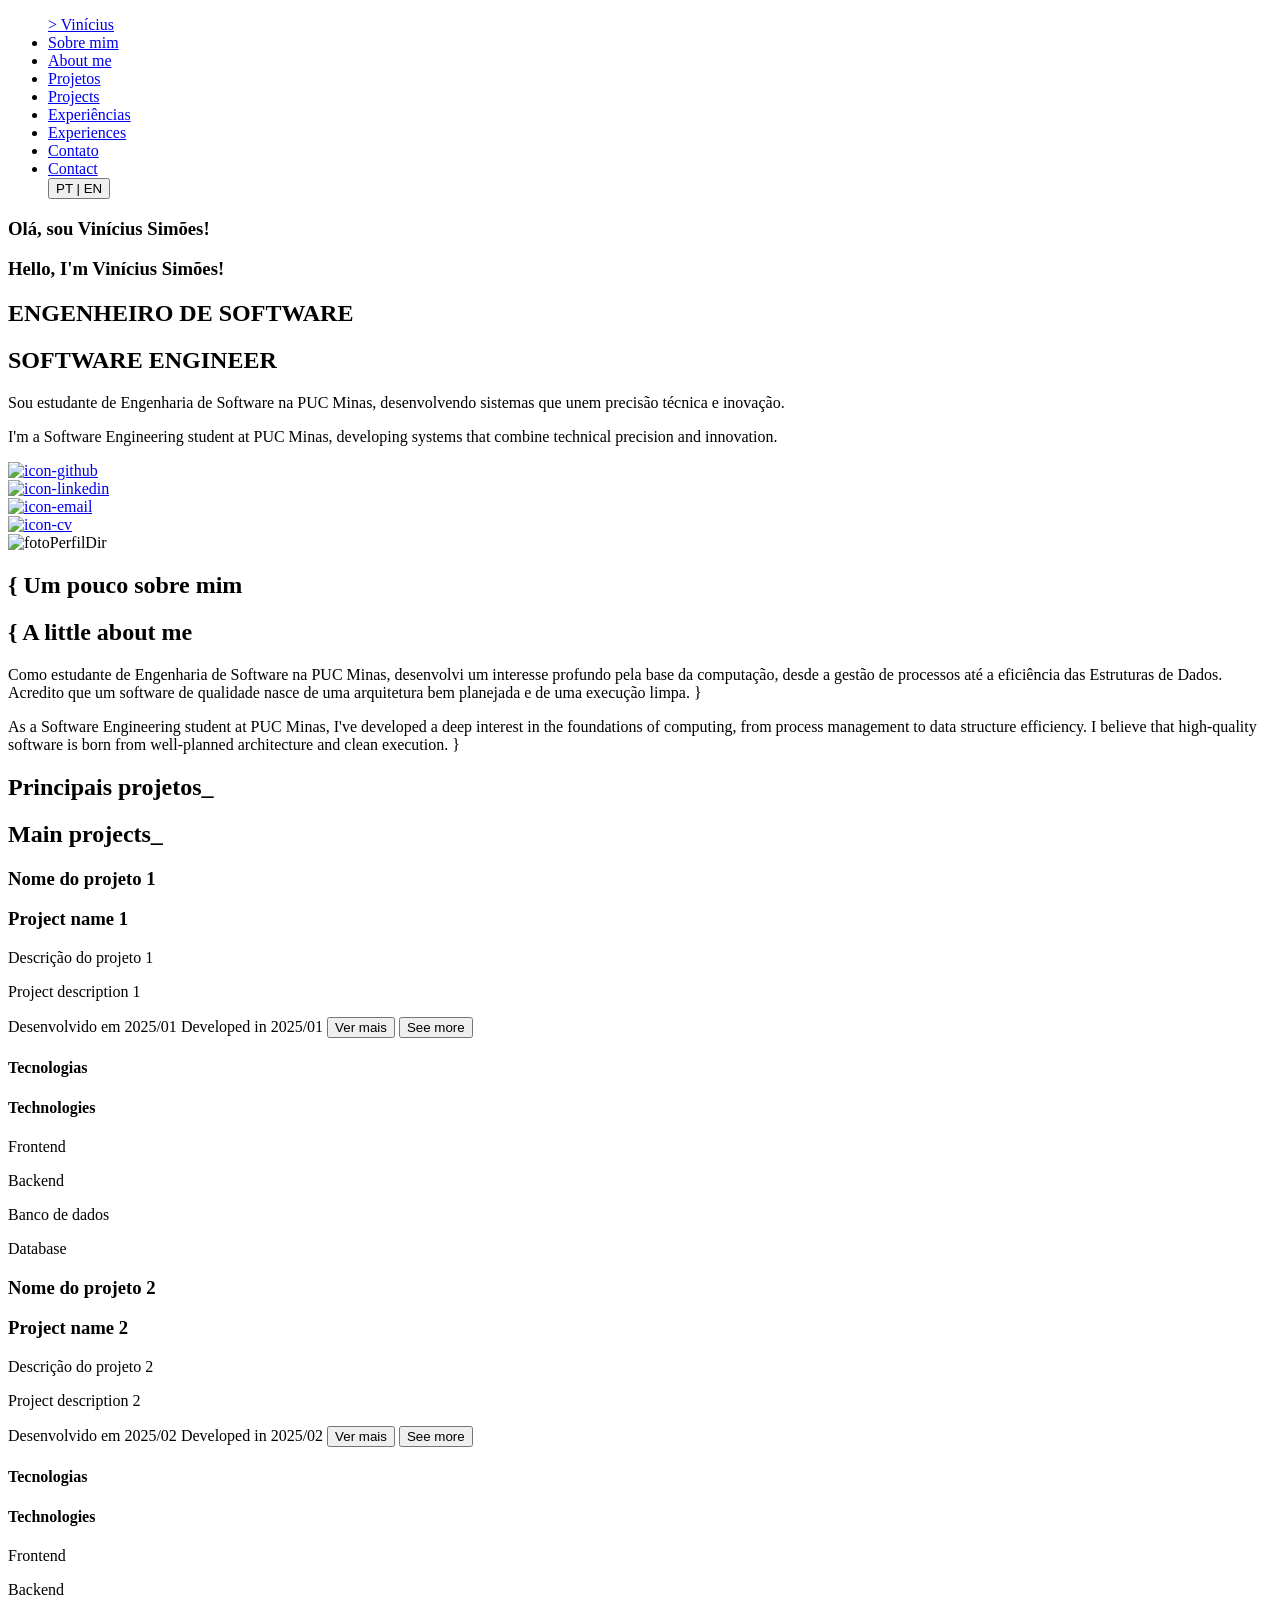
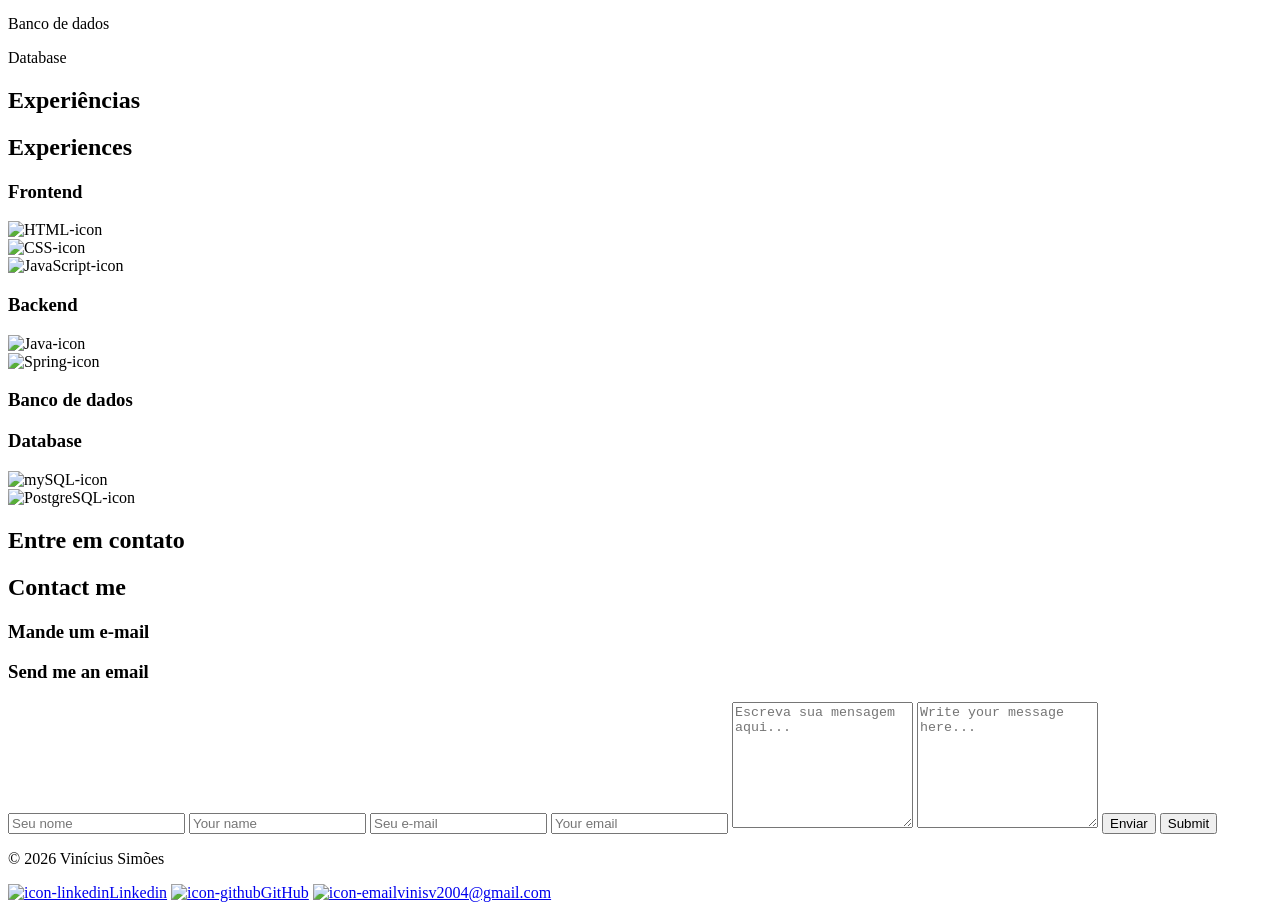
==== src/index.html @ 6b888ab2 "Rename index.html to src/index.html" ====
<!DOCTYPE html>
<html lang="pt-BR">

    <head>
        <meta charset="UTF-8">
        <meta name="viewport" content="width=device-width, initial-scale=1.0">
        <title> "Vinícus Simões | Portifólio" </title>
        <link rel="stylesheet" href="style.css">
    </head>

    <body>

        <!--  Navbar  -->
        <header>
            <nav>
                <div class="half-background"></div>
                <ul class="menu">
                    <a class="logo" href="#inicio"> > Vinícius </a>

                    <li><a href="#sobre" class="lang-br">Sobre mim</a></li>
                    <li><a href="#sobre" class="lang-eng">About me</a></li>
                    <li><a href="#projetos" class="lang-br">Projetos</a></li>
                    <li><a href="#projetos" class="lang-eng">Projects</a></li>
                    <li><a href="#experiencias" class="lang-br">Experiências</a></li>
                    <li><a href="#experiencias" class="lang-eng">Experiences</a></li>
                    <li><a href="#contato" class="lang-br">Contato</a></li>
                    <li><a href="#contato" class="lang-eng">Contact</a></li>

                    <button class="toggle-lang" onclick="toggleLang()"> PT | EN </button>
                </ul>
            </nav>
        </header>

        <main>
        
            <!-- Inicio -->
            <section id="inicio" class="hero container">

                <div class="hero-content">
                    <h3 class="lang-br">Olá, sou Vinícius Simões!</h3>
                    <h3 class="lang-eng">Hello, I'm Vinícius Simões!</h3>
                    <h1 class="lang-br">ENGENHEIRO DE SOFTWARE</h1>
                    <h1 class="lang-eng">SOFTWARE ENGINEER</h1>
                    <p class="lang-br">Sou estudante de Engenharia de Software na PUC Minas, desenvolvendo sistemas que unem precisão técnica e inovação.</p>
                    <p class="lang-eng">I'm a Software Engineering student at PUC Minas, developing systems that combine technical precision and innovation.</p>
                    <div class="social-icons">
                        <div class="box-icon"> <a href="https://github.com/ViniSimoesV"> <img src="assets/imgs/githubW.png" alt="icon-github">     </a> </div>
                        <div class="box-icon"> <a href="https://www.linkedin.com/feed/"> <img src="assets/imgs/linkedinW.png" alt="icon-linkedin"> </a> </div>
                        <div class="box-icon-email"> <a href="#contato">                       <img src="assets/imgs/emailW.png" alt="icon-email">       </a> </div>
                        <div class="box-icon"> <a href="assets/curriculo-2025-1.pdf" download="assets/curriculo-2025-1.pdf"> <img src="assets/imgs/cv-iconW.png" alt="icon-cv"> </a> </div>
                    </div>
                </div>

                <div class="hero-image">
                    <div class="fotoDirHero"> 
                        <img src="assets/imgs/fotoViniDir.png" alt="fotoPerfilDir">
                    </div>
                </div>

            </section>

            <!-- Sobre mim -->
            <section id="sobre" class="about container">
                <div class="about-card">
                    <h2 class="lang-br">{ Um pouco sobre mim </h2>
                    <h2 class="lang-eng">{ A little about me </h2>
                    <p class="lang-br">Como estudante de Engenharia de Software na PUC Minas, desenvolvi um interesse profundo pela base da computação, desde a gestão de processos até a eficiência das Estruturas de Dados. Acredito que um software de qualidade nasce de uma arquitetura bem planejada e de uma execução limpa. }</p>
                    <p class="lang-eng">As a Software Engineering student at PUC Minas, I've developed a deep interest in the foundations of computing, from process management to data structure efficiency. I believe that high-quality software is born from well-planned architecture and clean execution. }</p>
                </div>
            </section>

            <!-- Projetos -->
            <section id="projetos" class="projetos-container">
                <h2 class="lang-br">Principais projetos_</h2>
                <h2 class="lang-eng">Main projects_</h2>

                <!-- Projeto 1 -->
                <article class="projeto-card">
                    <div class="projeto-image"> </div>
                    <div class="projeto-info">
                        <h3 class="lang-br"> Nome do projeto 1 </h3>
                        <h3 class="lang-eng"> Project name 1 </h3>
                        <p class="lang-br"> Descrição do projeto 1</p>
                        <p class="lang-eng"> Project description 1</p>
                        <span class="lang-br">Desenvolvido em 2025/01</span>
                        <span class="lang-eng">Developed in 2025/01</span>
                        <button class="lang-br"> Ver mais </button>
                        <button class="lang-eng"> See more </button>
                    </div>
                    <div class="projeto-tags">
                        <h4 class="lang-br"> Tecnologias </h4>
                        <h4 class="lang-eng"> Technologies </h4>
                        <p> Frontend </p>
                        <div class="tec-icon"> 
                            <div class="mini-icon"></div> 
                            <div class="mini-icon"></div>
                        </div>
                        <p> Backend </p>
                        <div class="tec-icon"> 
                            <div class="mini-icon"></div> 
                            <div class="mini-icon"></div>
                        </div>
                        <p class="lang-br"> Banco de dados </p>
                        <p class="lang-eng"> Database </p>
                        <div class="tec-icon"> 
                            <div class="mini-icon"></div>
                        </div>
                    </div>
                </article>

                <!-- Projeto 2 -->
                <article class="projeto-card">
                    <div class="projeto-image"> </div>
                    <div class="projeto-info">
                        <h3 class="lang-br"> Nome do projeto 2 </h3>
                        <h3 class="lang-eng"> Project name 2 </h3>
                        <p class="lang-br"> Descrição do projeto 2</p>
                        <p class="lang-eng"> Project description 2</p>
                        <span class="lang-br">Desenvolvido em 2025/02</span>
                        <span class="lang-eng">Developed in 2025/02</span>
                        <button class="lang-br"> Ver mais </button>
                        <button class="lang-eng"> See more </button>
                    </div>
                    <div class="projeto-tags">
                        <h4 class="lang-br"> Tecnologias </h4>
                        <h4 class="lang-eng"> Technologies </h4>
                        <p> Frontend </p>
                        <div class="tec-icon"> 
                            <div class="mini-icon"></div> 
                            <div class="mini-icon"></div>
                        </div>
                        <p> Backend </p>
                        <div class="tec-icon"> 
                            <div class="mini-icon"></div> 
                            <div class="mini-icon"></div>
                        </div>
                        <p class="lang-br"> Banco de dados </p>
                        <p class="lang-eng"> Database </p>
                        <div class="tec-icon"> 
                            <div class="mini-icon"></div>
                        </div>
                    </div>
                </article>
            </section>

            <!-- Experiências -->
            <section id="experiencias" class="experiencias-container">
                <h2 class="lang-br">Experiências</h2>
                <h2 class="lang-eng">Experiences</h2>
                <div class="experiencia-grid">

                    <!-- Experiência 1 -->
                    <div class="experiencia-categoria">
                        <h3> Frontend </h3>
                        <div class="tec-list">
                            <div class="tec-item"><img src="assets/imgs/html-icon.svg" alt="HTML-icon"> </div>
                            <div class="tec-item"><img src="assets/imgs/css-icon.svg" alt="CSS-icon"> </div>
                            <div class="tec-item"><img src="assets/imgs/js-icon.webp" alt="JavaScript-icon"> </div>
                        </div>
                    </div>

                    <!-- Experiência 2 -->
                    <div class="experiencia-categoria">
                        <h3> Backend </h3>
                        <div class="tec-list">
                            <div class="tec-item"> <img src="assets/imgs/java-icon.svg" alt="Java-icon"></div>
                            <div class="tec-item" id="spring"> <img src="assets/imgs/spring-icon.avif" alt="Spring-icon"></div>
                        </div>
                    </div>

                    <!-- Experiência 3 -->
                     <div class="experiencia-categoria">
                        <h3 class="lang-br"> Banco de dados </h3>
                        <h3 class="lang-eng"> Database </h3>
                        <div class="tec-list">
                            <div class="tec-item"> <img src="assets/imgs/mySQL-icon.webp" alt="mySQL-icon"></div>
                            <div class="tec-item"> <img src="assets/imgs/postgresql-icon.png" alt="PostgreSQL-icon"></div>
                        </div>
                    </div>
                </div>
            </section>

            <!-- Contato-->
            <section id="contato" class="contact container">
                <h2 class="lang-br">Entre em contato</h2>
                <h2 class="lang-eng">Contact me</h2>

                <form class="email-form" action="https://formsubmit.co/vinisv2004@gmail.com" method="POST">
                    <h3 class="lang-br">Mande um e-mail</h3>
                    <h3 class="lang-eng">Send me an email</h3>

                    <input type="text" name="name" placeholder="Seu nome" class="lang-br" required>
                    <input type="text" name="name" placeholder="Your name" class="lang-eng" required>
                    <input type="email" name="email" placeholder="Seu e-mail" class="lang-br" required>
                    <input type="email" name="email" placeholder="Your email" class="lang-eng" required>
                    <textarea placeholder="Escreva sua mensagem aqui..." class="lang-br" rows="8" required></textarea>
                    <textarea placeholder="Write your message here..." class="lang-eng" rows="8" required></textarea>

                    <button type="submit" class="lang-br">Enviar</button>
                    <button type="submit" class="lang-eng">Submit</button>
                </form>
            </section>
        </main>

        <!-- Rodapé -->
        <footer>
        <div class="container footer-content">
            <p>© 2026 Vinícius Simões</p>
            <div class="footer-links">
                <span> <a href="https://www.linkedin.com/feed/"> <img src="assets/imgs/linkedin.png" alt="icon-linkedin">Linkedin</a></span> 
                <span><a href="https://github.com/ViniSimoesV"> <img src="assets/imgs/github.png" alt="icon-github">GitHub</a></span> 
                <span> <a href="mailto:vinisv2004@gmail.com"> <img src="assets/imgs/email.svg" alt="icon-email">vinisv2004@gmail.com</a></span>
            </div>
        </div>
    </footer>
        
    </body>

    <!-- Script -->
    <script src="script.js"></script>

</html>
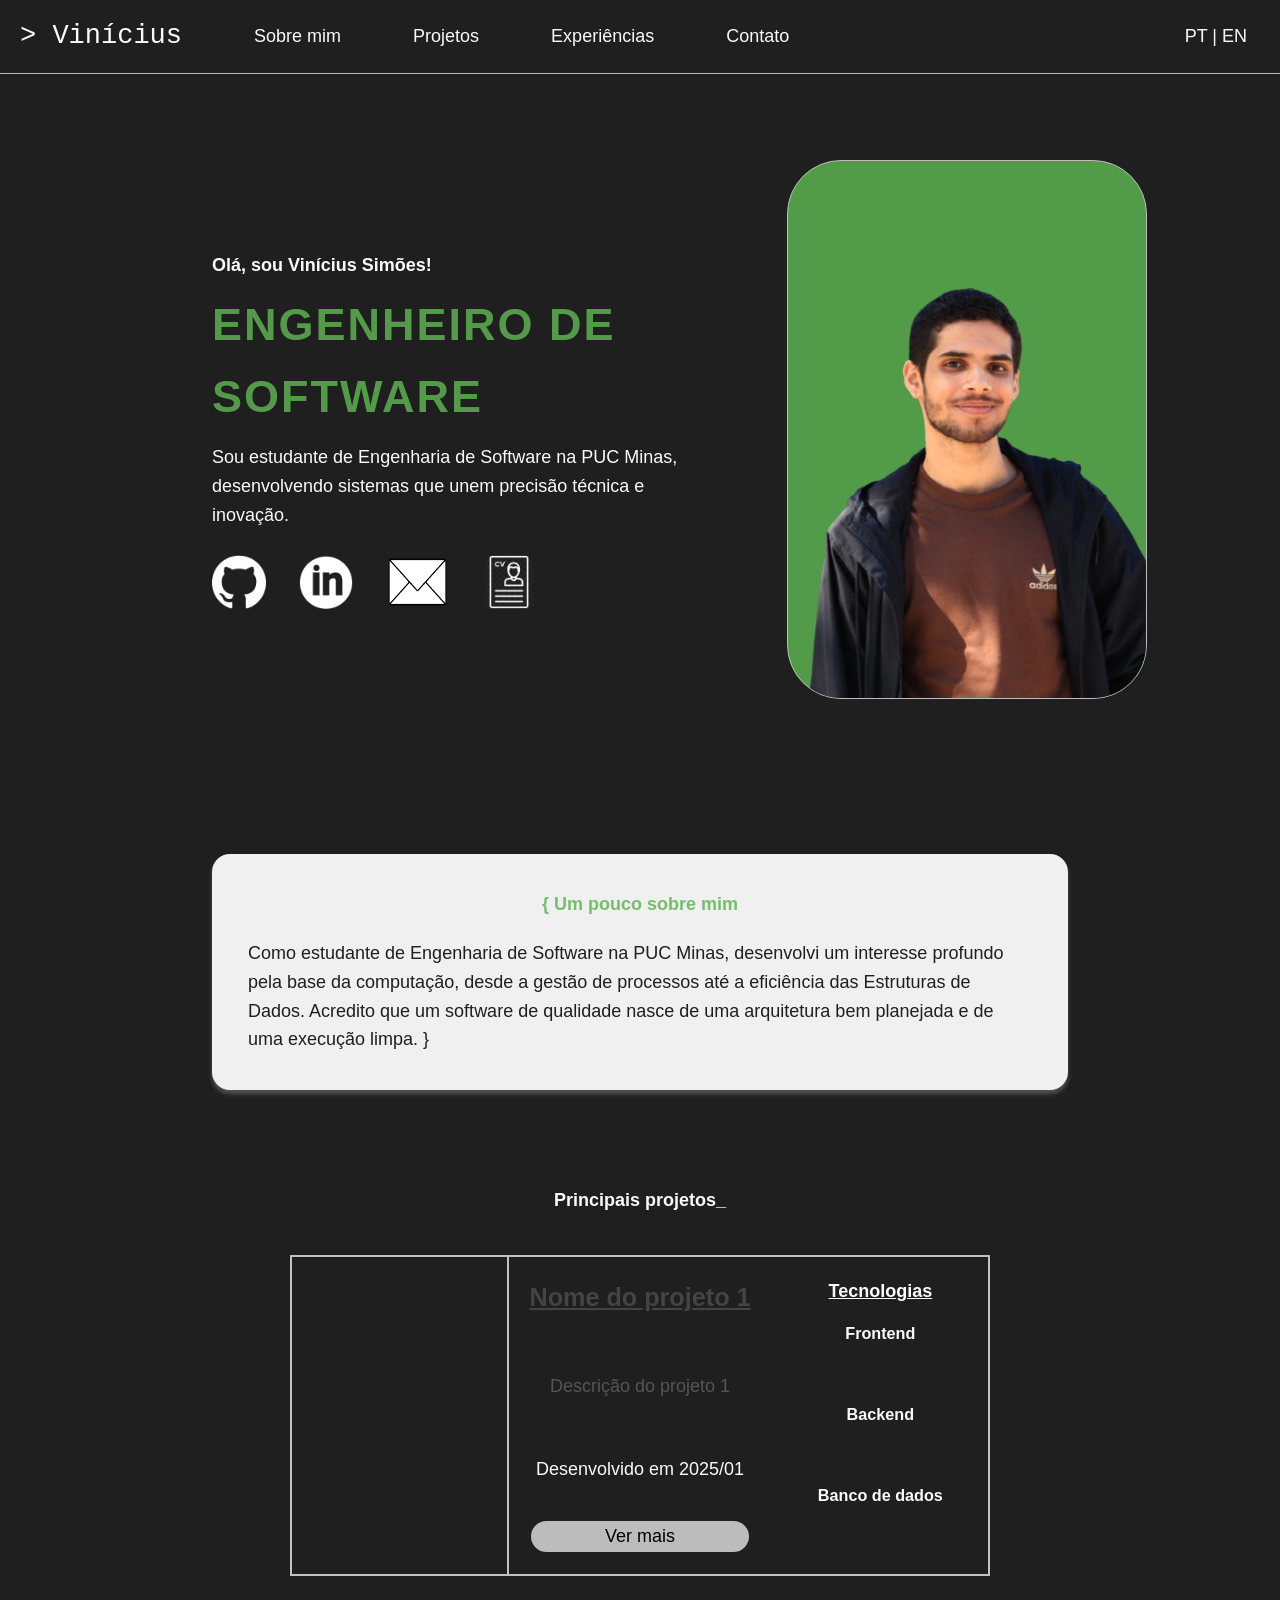
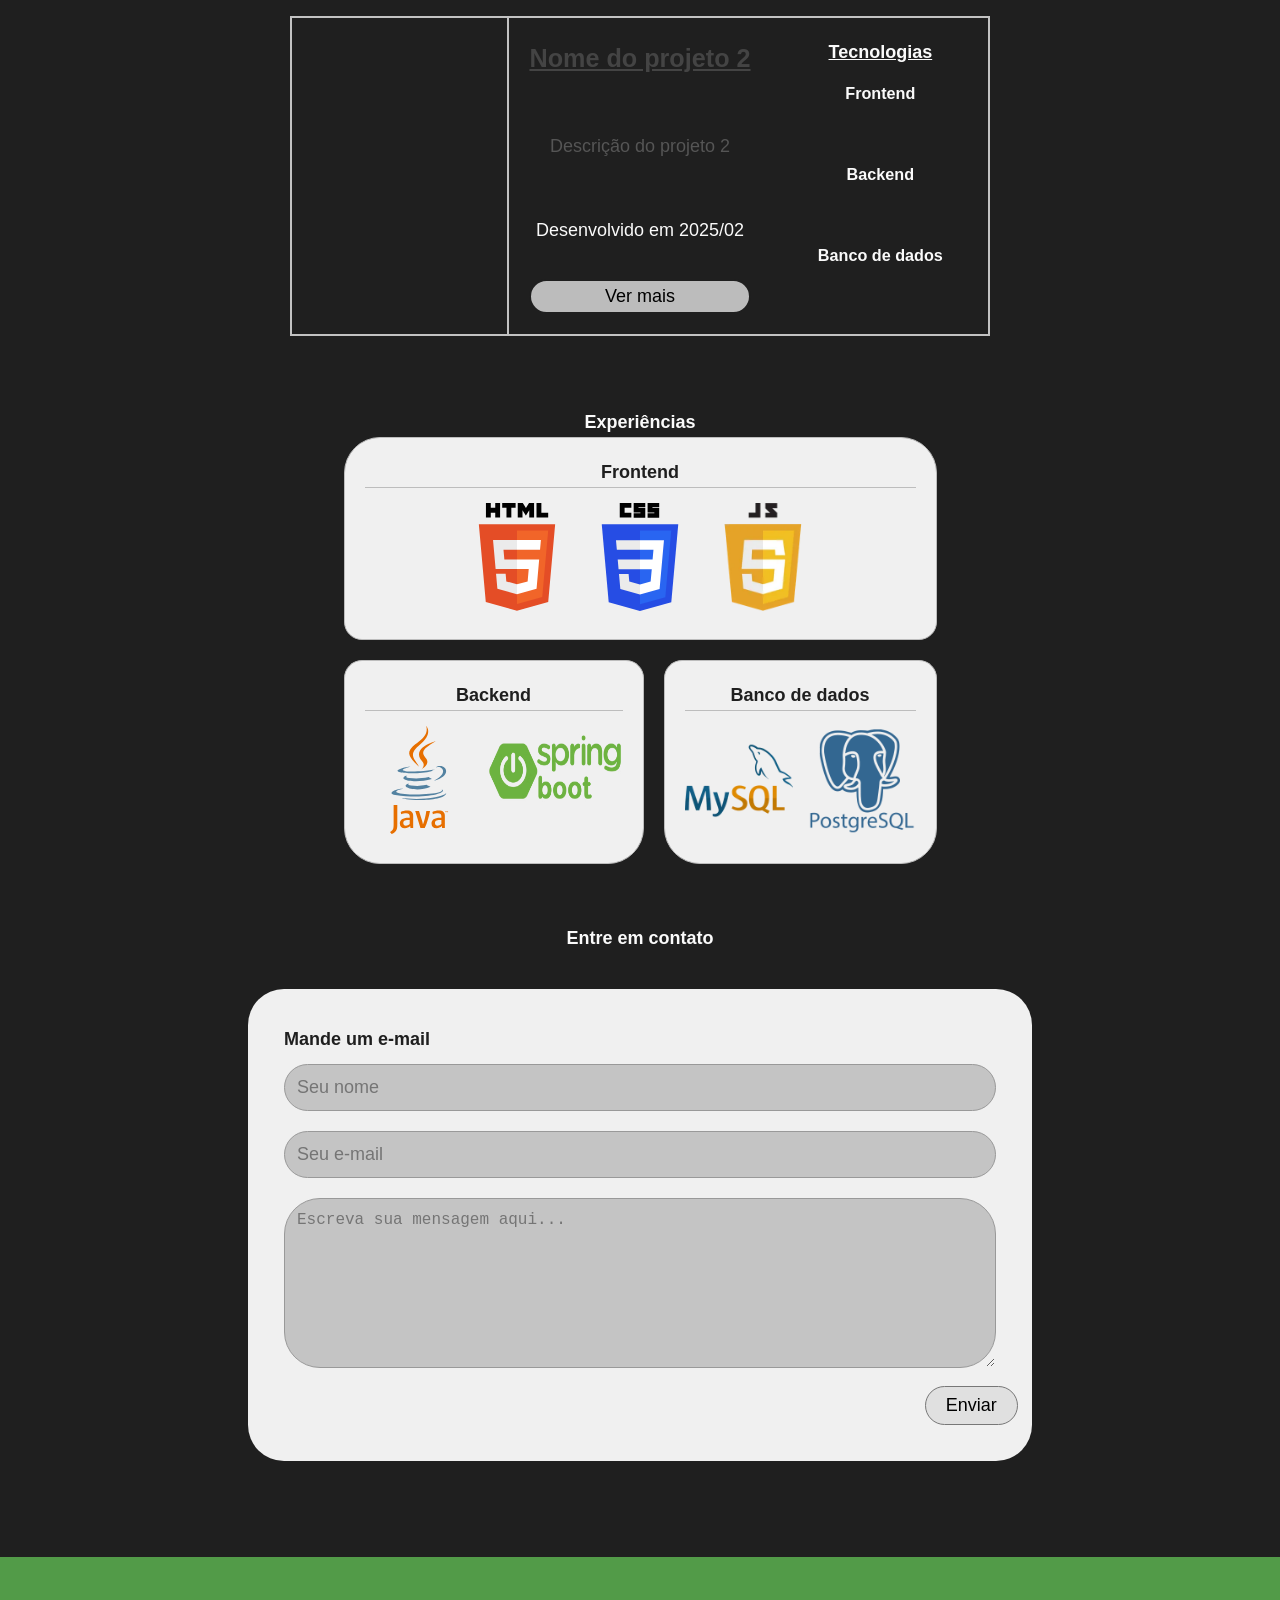
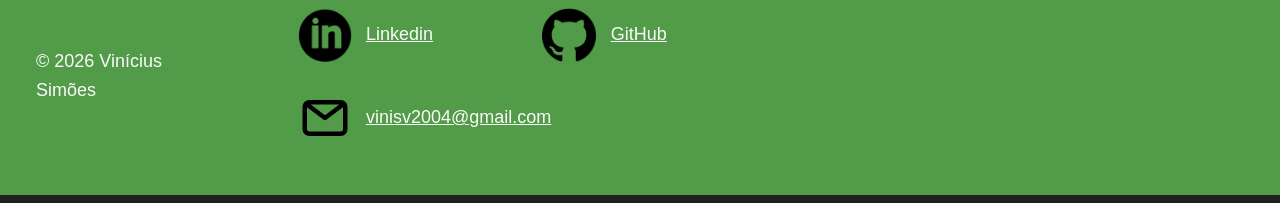
==== commit a5589274: "Add files via upload" ====
--- a/src/index.html
+++ b/src/index.html
@@ -44,16 +44,16 @@
                     <p class="lang-br">Sou estudante de Engenharia de Software na PUC Minas, desenvolvendo sistemas que unem precisão técnica e inovação.</p>
                     <p class="lang-eng">I'm a Software Engineering student at PUC Minas, developing systems that combine technical precision and innovation.</p>
                     <div class="social-icons">
-                        <div class="box-icon"> <a href="https://github.com/ViniSimoesV"> <img src="assets/imgs/githubW.png" alt="icon-github">     </a> </div>
-                        <div class="box-icon"> <a href="https://www.linkedin.com/feed/"> <img src="assets/imgs/linkedinW.png" alt="icon-linkedin"> </a> </div>
-                        <div class="box-icon-email"> <a href="#contato">                       <img src="assets/imgs/emailW.png" alt="icon-email">       </a> </div>
-                        <div class="box-icon"> <a href="assets/curriculo-2025-1.pdf" download="assets/curriculo-2025-1.pdf"> <img src="assets/imgs/cv-iconW.png" alt="icon-cv"> </a> </div>
+                        <div class="box-icon"> <a href="https://github.com/ViniSimoesV"> <img src="../assets/imgs/githubW.png" alt="icon-github">     </a> </div>
+                        <div class="box-icon"> <a href="https://www.linkedin.com/feed/"> <img src="../assets/imgs/linkedinW.png" alt="icon-linkedin"> </a> </div>
+                        <div class="box-icon-email"> <a href="#contato">                       <img src="../assets/imgs/emailW.png" alt="icon-email">       </a> </div>
+                        <div class="box-icon"> <a href="../assets/curriculo-2025-1.pdf" download="../assets/curriculo-2025-1.pdf"> <img src="../assets/imgs/cv-iconW.png" alt="icon-cv"> </a> </div>
                     </div>
                 </div>
 
                 <div class="hero-image">
                     <div class="fotoDirHero"> 
-                        <img src="assets/imgs/fotoViniDir.png" alt="fotoPerfilDir">
+                        <img src="../assets/imgs/fotoViniDir.png" alt="fotoPerfilDir">
                     </div>
                 </div>
 
@@ -153,9 +153,9 @@
                     <div class="experiencia-categoria">
                         <h3> Frontend </h3>
                         <div class="tec-list">
-                            <div class="tec-item"><img src="assets/imgs/html-icon.svg" alt="HTML-icon"> </div>
-                            <div class="tec-item"><img src="assets/imgs/css-icon.svg" alt="CSS-icon"> </div>
-                            <div class="tec-item"><img src="assets/imgs/js-icon.webp" alt="JavaScript-icon"> </div>
+                            <div class="tec-item"><img src="../assets/imgs/html-icon.svg" alt="HTML-icon"> </div>
+                            <div class="tec-item"><img src="../assets/imgs/css-icon.svg" alt="CSS-icon"> </div>
+                            <div class="tec-item"><img src="../assets/imgs/js-icon.webp" alt="JavaScript-icon"> </div>
                         </div>
                     </div>
 
@@ -163,8 +163,8 @@
                     <div class="experiencia-categoria">
                         <h3> Backend </h3>
                         <div class="tec-list">
-                            <div class="tec-item"> <img src="assets/imgs/java-icon.svg" alt="Java-icon"></div>
-                            <div class="tec-item" id="spring"> <img src="assets/imgs/spring-icon.avif" alt="Spring-icon"></div>
+                            <div class="tec-item"> <img src="../assets/imgs/java-icon.svg" alt="Java-icon"></div>
+                            <div class="tec-item" id="spring"> <img src="../assets/imgs/spring-icon.avif" alt="Spring-icon"></div>
                         </div>
                     </div>
 
@@ -173,8 +173,8 @@
                         <h3 class="lang-br"> Banco de dados </h3>
                         <h3 class="lang-eng"> Database </h3>
                         <div class="tec-list">
-                            <div class="tec-item"> <img src="assets/imgs/mySQL-icon.webp" alt="mySQL-icon"></div>
-                            <div class="tec-item"> <img src="assets/imgs/postgresql-icon.png" alt="PostgreSQL-icon"></div>
+                            <div class="tec-item"> <img src="../assets/imgs/mySQL-icon.webp" alt="mySQL-icon"></div>
+                            <div class="tec-item"> <img src="../assets/imgs/postgresql-icon.png" alt="PostgreSQL-icon"></div>
                         </div>
                     </div>
                 </div>
@@ -207,9 +207,9 @@
         <div class="container footer-content">
             <p>© 2026 Vinícius Simões</p>
             <div class="footer-links">
-                <span> <a href="https://www.linkedin.com/feed/"> <img src="assets/imgs/linkedin.png" alt="icon-linkedin">Linkedin</a></span> 
-                <span><a href="https://github.com/ViniSimoesV"> <img src="assets/imgs/github.png" alt="icon-github">GitHub</a></span> 
-                <span> <a href="mailto:vinisv2004@gmail.com"> <img src="assets/imgs/email.svg" alt="icon-email">vinisv2004@gmail.com</a></span>
+                <span> <a href="https://www.linkedin.com/feed/"> <img src="../assets/imgs/linkedin.png" alt="icon-linkedin">Linkedin</a></span> 
+                <span><a href="https://github.com/ViniSimoesV"> <img src="../assets/imgs/github.png" alt="icon-github">GitHub</a></span> 
+                <span> <a href="mailto:vinisv2004@gmail.com"> <img src="../assets/imgs/email.svg" alt="icon-email">vinisv2004@gmail.com</a></span>
             </div>
         </div>
     </footer>
--- a/src/style.css
+++ b/src/style.css
@@ -0,0 +1,414 @@
+:root {
+    --bg-color: #1f1f1f;
+    --card-bg: #f0f0f0;
+    --text-primary: #fafafa;
+    --border-color: #bdbdbd;
+    --destaque-color: rgba(93, 180, 81, 0.836);
+    --font-main: 'Segoe UI', Roboto, Helvetica, Arial, sans-serif;
+}
+
+/* Reset e Configurações Globais */
+* {
+    margin: 0;
+    padding: 0;
+    box-sizing: border-box;
+    font-size: large;
+}
+
+html {
+    scroll-behavior: smooth;
+}
+
+body {
+    background-color: var(--bg-color);
+    color: var(--text-primary);
+    font-family: var(--font-main);
+    line-height: 1.6;
+}
+
+.container {
+    max-width: 70%;
+    margin: 0 auto;
+    padding: 60px 20px;
+}
+
+/* --- Navegação --- */
+header {
+    background: var(--bg-color);
+    position: sticky;
+    top: 0;
+    z-index: 1000;
+    border-bottom: 1px solid #bbb;
+}
+
+nav {
+    display: flex;
+    justify-content: flex;
+    margin-left: 20px;
+    padding: 15px 0;
+}
+
+.menu {
+    display: flex;
+    list-style: none;
+    align-items: center;
+    justify-content: left;
+    gap: 2rem;
+    width: 100%;
+}
+
+.menu a {
+    text-decoration: none;
+    color: var(--text-primary);
+    font-weight: 500;
+    transition: 0.3s;
+}
+
+.menu a:hover {
+    opacity: 0.7;
+}
+
+.logo {
+    font-weight: bold;
+    font-size: 1.5rem;
+    font-family: JetBrains Mono, monospace;
+    margin-right: 2rem;
+    cursor: default;
+}
+
+/* --- Tradução --- */
+
+.toggle-lang {
+    margin-left: auto;
+    padding: 8px 15px;
+    background: transparent;
+    border: transparent;
+    cursor: pointer;
+    margin-right: 1rem;
+    color: #fafafa ;
+}
+
+.lang-eng { display: none; }
+
+body.en-active .lang-br { display: none; }
+
+body.en-active .lang-eng { display: inline-block; }
+
+
+
+/* --- Seção Início (Hero) --- */
+.hero {
+    display: grid;
+    grid-template-columns: 1.2fr 1fr;
+    justify-content: center;
+    align-items: center;
+    min-height: 80vh;
+}
+
+.hero-content h1 {
+    font-size: 2.5rem;
+    margin: 10px 0;
+    letter-spacing: 2px;
+
+    color: var(--destaque-color);
+}
+
+.social-icons {
+    display: flex;
+    gap: 15px;
+    margin-top: 25px;
+}
+
+.box-icon img { width: 3rem; height: 3rem; margin-right: 1rem; }
+.box-icon img:hover {
+    transform: scale(1.3);
+    transition: 0.6s;
+}
+
+.box-icon-email img { width: 3.5rem; height: 3rem; margin-right: 1rem; }
+.box-icon-email img:hover {
+    transform: scale(1.3);
+    transition: 0.6s;
+}
+
+
+.hero-image img {
+    margin-left: 6rem;
+    width: 100%;
+    max-width: 20rem;
+    border-radius: 3rem;
+    border: 0.1rem solid var(--border-color);
+    background-color: var(--destaque-color);
+}
+
+
+
+
+/* --- Sobre Mim --- */
+.about-card h2 { text-align: center; margin-bottom: 20px; color: var(--destaque-color);}
+
+.about-card {
+    color: var(--bg-color);
+    background: var(--card-bg);
+    padding: 2rem;
+    border-radius: 1rem;
+    text-align: left;
+    font-size: larger;
+    box-shadow: #77777791 0px 4px 4px;
+}
+
+.about-card:hover {
+    box-shadow: #7777779f 0px 8px 8px;
+    transition: 0.15s;
+}
+
+
+
+
+/* --- Projetos --- */
+
+section#projetos{
+    margin-top: 2rem;
+    margin-bottom: 4rem;
+}
+/* Container Geral de Projetos */
+.projetos-container {
+    display: flex;
+    flex-direction: column;
+    align-items: center;
+    gap: 40px;
+}
+
+/* O Box do Projeto */
+.projeto-card {
+    display: grid;
+    /* Coluna 1: Imagem | Coluna 2: Info | Coluna 3: Tags */
+    grid-template-columns: 1fr 1.2fr 1fr; 
+    border: 2px solid #c2c2c2;
+    background-color: transparent;
+    overflow: hidden;
+    min-height: 300px;
+}
+
+/* Coluna 1: Espaço da Imagem */
+.projeto-image {
+    border-right: 2px solid #c2c2c2;
+    position: relative;
+    display: flex;
+    align-items: center;
+    justify-content: center;
+}
+
+/* Coluna 2: Informações Centrais */
+.projeto-info {
+    padding: 20px;
+    display: flex;
+    flex-direction: column;
+    justify-content: space-between;
+    text-align: center;
+    position: relative;
+}
+
+.projeto-info h3 {
+    text-decoration: underline;
+    font-size: 1.4rem;
+    color: #444;
+}
+
+.projeto-info p {
+    margin: 20px 0;
+    color: #555;
+}
+
+/* Rodapé da Info */
+.projeto-info div.footer-card {
+    display: flex;
+    justify-content: space-between;
+    align-items: flex-end;
+    font-size: 0.85rem;
+}
+
+/* botão 'Ver mais' da info */
+.projeto-info button {
+    background-color: #bcbcbc;
+    border: 2px solid var(--bg-color);
+    padding: 5px 15px;
+    cursor: pointer;
+}
+
+/* Coluna 3: Tecnologias*/
+.projeto-tags {
+    padding: 20px;
+    border-left: 2px solid var(--bg-color);
+    background-color: transparent;
+    text-align: center;
+}
+
+.projeto-tags h4 {
+    text-decoration: underline;
+    margin-bottom: 15px;
+}
+
+.projeto-tags p {
+    font-weight: bold;
+    font-size: 0.9rem;
+    margin: 10px 0 5px;
+}
+
+.tec-icon {
+    width: 40px;
+    height: 40px;
+}
+
+.mini-icon {
+    width: 30px;
+    height: 30px;
+}
+
+
+
+/* --- Experiências --- */
+.experiencias-container { 
+    background: transparent;
+    text-align: center;
+}
+
+.experiencia-grid {
+    display: grid;
+    grid-template-columns: 1fr 1fr;
+    justify-content: center;
+    gap: 20px;
+    max-width: 500px;
+    margin: 0 auto;
+}
+
+.experiencia-categoria {
+    color: var(--bg-color);
+    background: var(--card-bg);
+    padding: 20px;
+    border: 1px solid var(--border-color);
+    border-radius: 1rem 1rem 2rem 2rem;
+    margin: 0 auto;
+}
+
+.experiencia-categoria:nth-child(1) {
+    grid-column: 1 / span 2;
+    margin: 0 auto;
+    border-radius: 2rem 2rem 1rem 1rem;
+    width: 100%;
+}
+
+.experiencia-categoria h3 {
+    text-align: center;
+    border-bottom: 1px solid var(--border-color);
+    margin-bottom: 15px;
+}
+
+.tec-list {
+    display: flex;
+    justify-content: center;
+    gap: 15px;
+}
+
+.tec-item img { width: 6rem; height: 6rem; }
+.tec-item#spring img { width: 7.5rem; height: 5rem; }
+
+
+/* --- Contato --- */
+.contact { text-align: center; }
+
+.email-form {
+    padding: 2rem;
+    background: var(--card-bg);
+    max-width: 100%;
+    margin: 2rem;
+    text-align: left;
+    color: var(--bg-color);
+    border-radius: 2rem;
+}
+
+.email-form input, .email-form textarea {
+    width: 100%;
+    padding: 12px;
+    margin: 10px 0;
+    border: 1px solid #999;
+    border-radius: 2rem;
+    background: #c4c4c4;
+}
+
+.email-form button { margin-left: 90%; }
+.email-form button:hover { 
+    background: var(--destaque-color);
+     transition: 0.2s;
+}
+
+button {
+    padding: 8px 20px;
+    cursor: pointer;
+    background: #e0e0e0;
+    border: 1px solid #777;
+    border-radius: 2rem;
+    transition: 0.2s;
+}
+
+button:hover { background: #666666; }
+
+
+
+/* --- Footer --- */
+footer {
+    display: flex;
+    width: 100%;
+    background-color: var(--destaque-color);
+    padding: 2rem;
+    margin: 0rem;
+}
+
+
+
+.footer-content {
+    width: 100%;
+    display: flex;
+    font-size: 1rem;
+    padding: 0rem;
+    margin: 0rem;
+}
+
+.footer-content p {
+    display: flex;
+    margin-left: 0;
+    align-items: center;
+    justify-content: left;
+}
+
+.footer-links img {
+    width: 3rem;
+    height: 3rem;
+    margin: 0.8rem;
+}
+
+.footer-links a{
+    font-size: large;
+    text-decoration: underline;
+    color: var(--text-primary);
+    align-items: center;
+    display: inline-flex;
+    padding-left: 5rem;
+}
+
+.footer-links a:hover {
+    color: var(--bg-color);
+    opacity: 0.7;
+}
+
+.footer-links span { 
+    align-items: center;
+    justify-content: right;
+}
+
+/* --- Responsividade Básica --- */
+@media (max-width: 768px) {
+    .hero, .projeto-card, .experiencia-grid {
+        grid-template-columns: 1fr;
+    }
+}
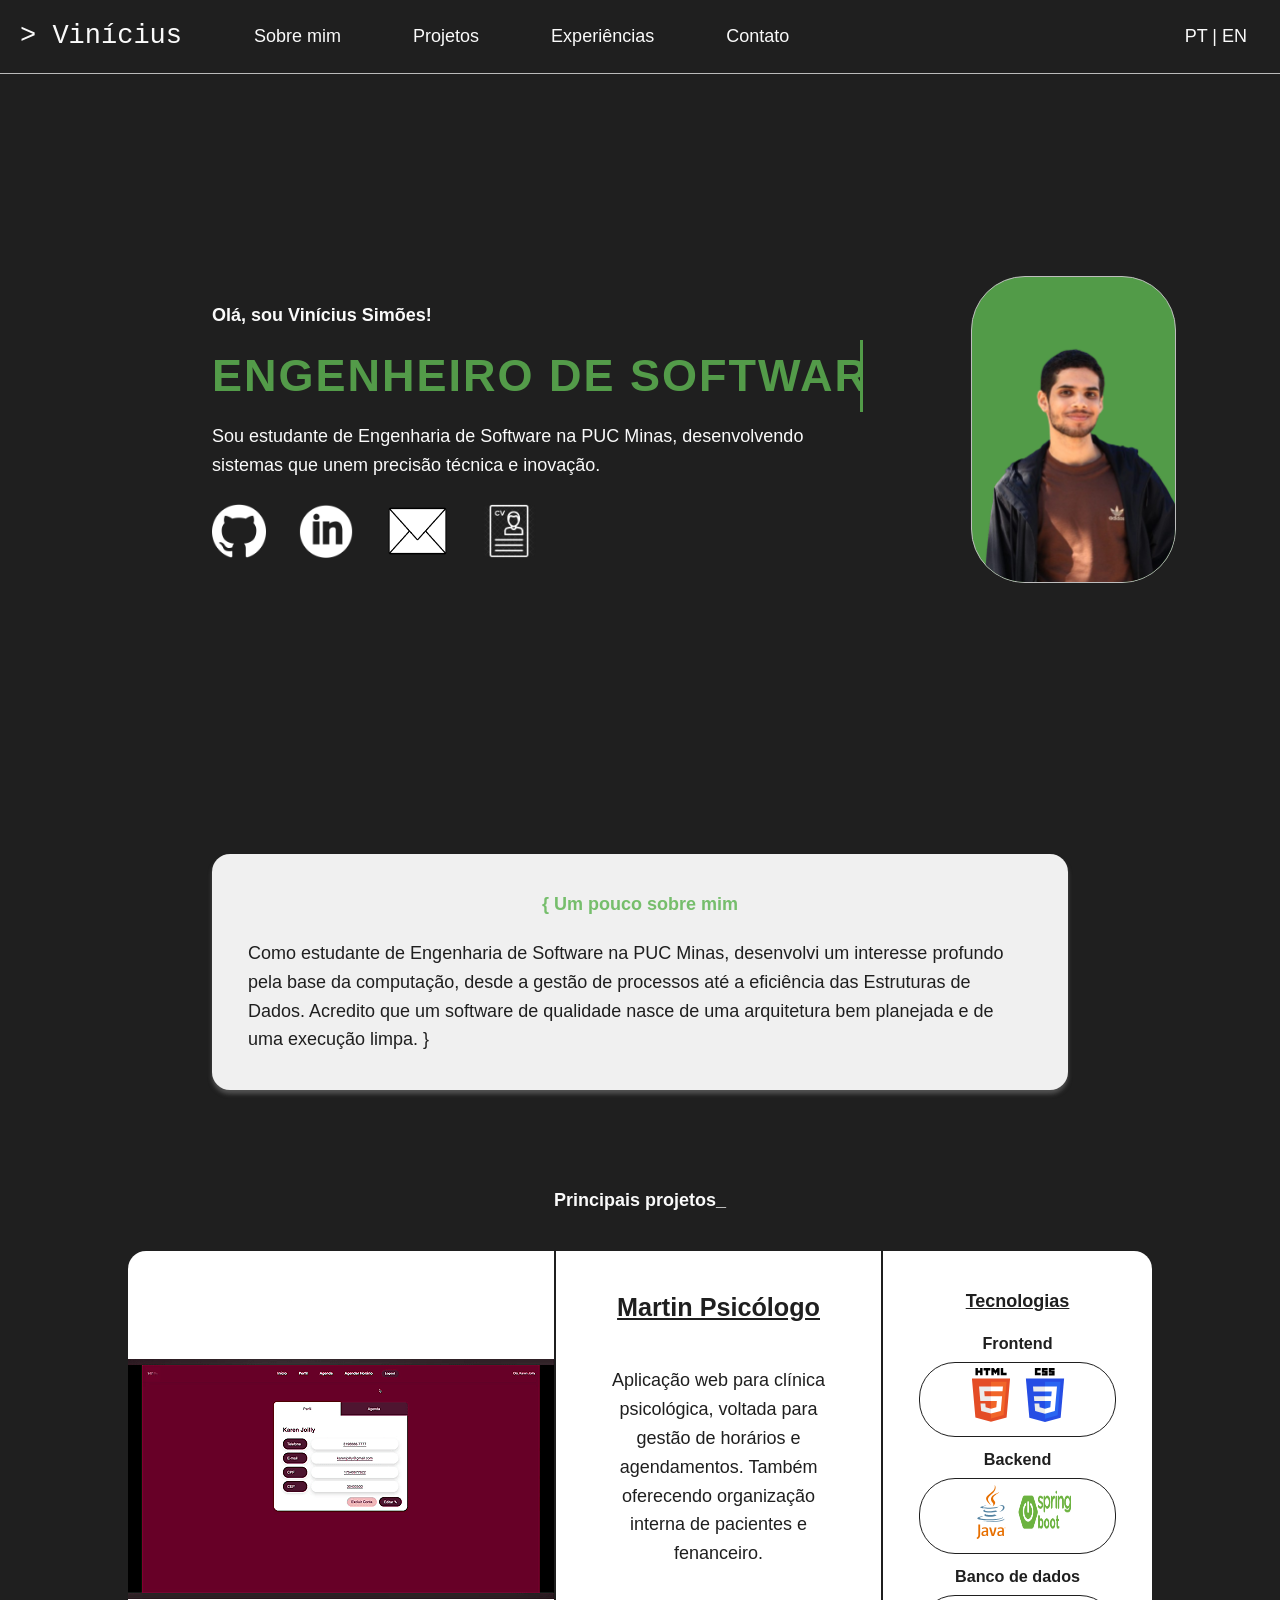
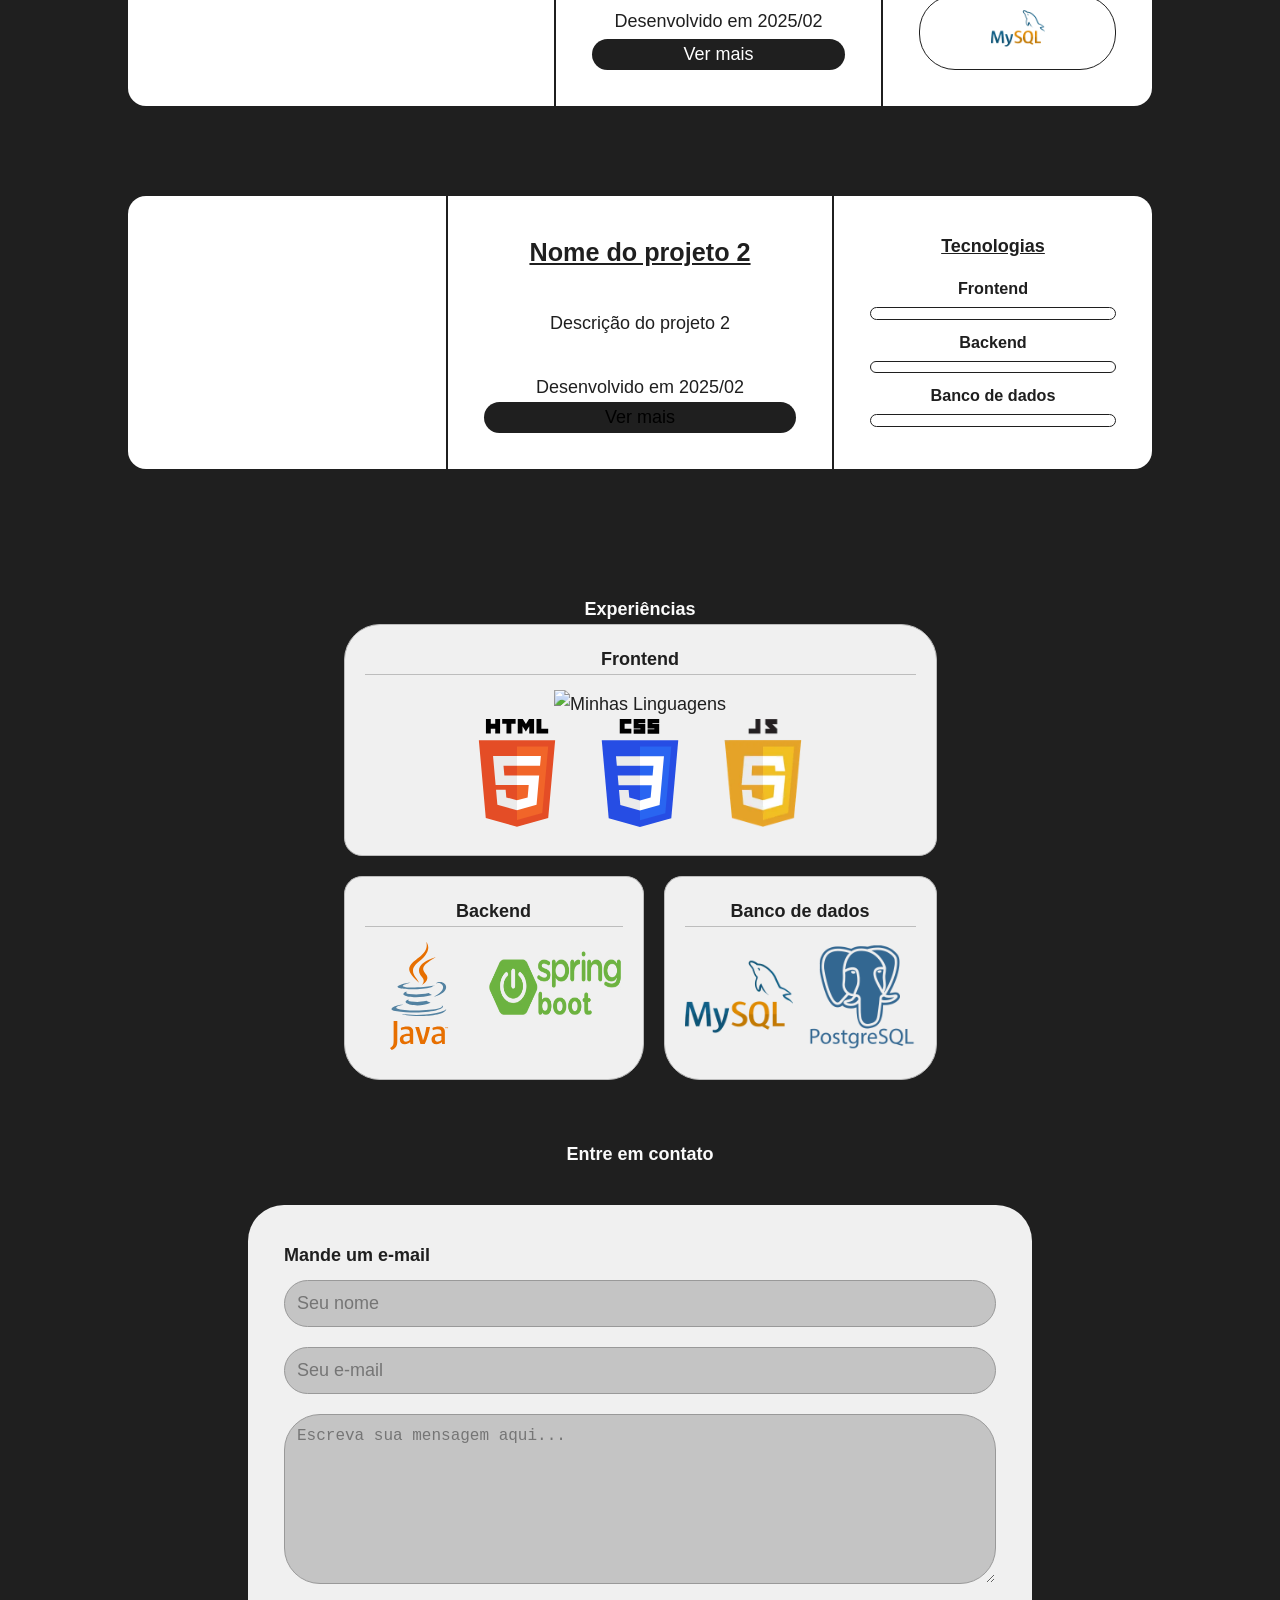
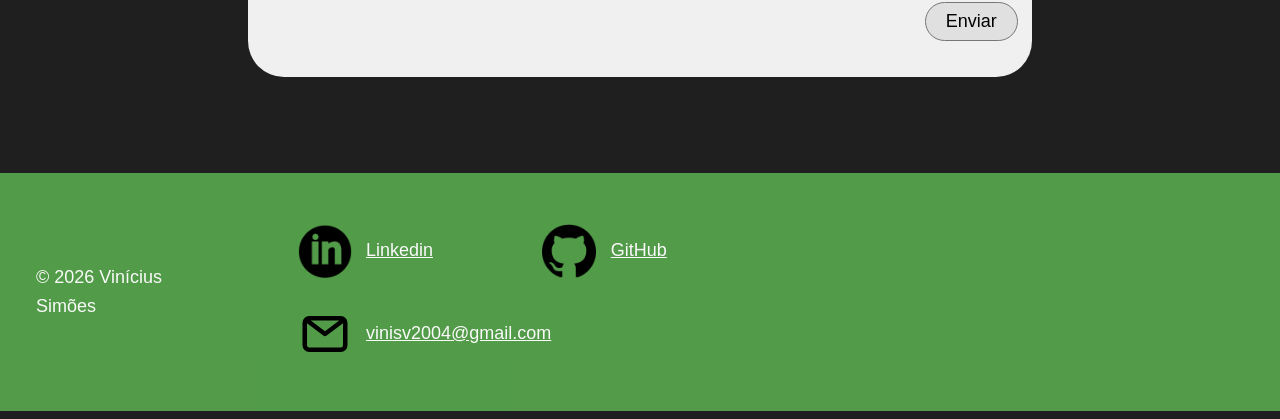
==== commit a2f2687d: "Att projeto, cores e padõres de toda aplicação" ====
--- a/src/index.html
+++ b/src/index.html
@@ -76,34 +76,34 @@
 
                 <!-- Projeto 1 -->
                 <article class="projeto-card">
-                    <div class="projeto-image"> </div>
+                    <div class="projeto-image"> <img src="../assets/imgs/TI3.gif" alt="gifProjetoMartinPsicologo"></div>
                     <div class="projeto-info">
-                        <h3 class="lang-br"> Nome do projeto 1 </h3>
-                        <h3 class="lang-eng"> Project name 1 </h3>
-                        <p class="lang-br"> Descrição do projeto 1</p>
-                        <p class="lang-eng"> Project description 1</p>
-                        <span class="lang-br">Desenvolvido em 2025/01</span>
-                        <span class="lang-eng">Developed in 2025/01</span>
-                        <button class="lang-br"> Ver mais </button>
-                        <button class="lang-eng"> See more </button>
+                        <h3 class="lang-br"> Martin Psicólogo </h3>
+                        <h3 class="lang-eng"> Martin Psychologist Clinic </h3>
+                        <p class="lang-br"> Aplicação web para clínica psicológica, voltada para gestão de horários e agendamentos. Também oferecendo organização interna de pacientes e fenanceiro.</p>
+                        <p class="lang-eng"> Web application for a psychologist clinic, focused on managing schedules and appointments. Also offering internal patient organization and billing.</p>
+                        <span class="lang-br">Desenvolvido em 2025/02</span>
+                        <span class="lang-eng">Developed in 2025/02</span>
+                        <button class="lang-br"> <a href="https://github.com/ViniSimoesV/Trabalho-Interdisciplinar-Martin-Psic-logo"> Ver mais </a> </button>
+                        <button class="lang-eng"> <a href="https://github.com/ViniSimoesV/Trabalho-Interdisciplinar-Martin-Psic-logo"> See more </a> </button>
                     </div>
                     <div class="projeto-tags">
                         <h4 class="lang-br"> Tecnologias </h4>
                         <h4 class="lang-eng"> Technologies </h4>
                         <p> Frontend </p>
                         <div class="tec-icon"> 
-                            <div class="mini-icon"></div> 
-                            <div class="mini-icon"></div>
+                            <div class="mini-icon"> <img src="../assets/imgs/html-icon.svg" alt="html-icon"></div> 
+                            <div class="mini-icon"> <img src="../assets/imgs/css-icon.svg" alt="css-icon"></div>
                         </div>
                         <p> Backend </p>
                         <div class="tec-icon"> 
-                            <div class="mini-icon"></div> 
-                            <div class="mini-icon"></div>
+                            <div class="mini-icon"> <img src="../assets/imgs/java-icon.svg" alt="java-icon"></div> 
+                            <div class="mini-icon"> <img src="../assets/imgs/spring-icon.avif" alt="springBoot-icon"></div>
                         </div>
                         <p class="lang-br"> Banco de dados </p>
                         <p class="lang-eng"> Database </p>
                         <div class="tec-icon"> 
-                            <div class="mini-icon"></div>
+                            <div class="mini-icon"> <img src="../assets/imgs/mySQL-icon.webp" alt="mySQL-icon"></div>
                         </div>
                     </div>
                 </article>
@@ -152,6 +152,7 @@
                     <!-- Experiência 1 -->
                     <div class="experiencia-categoria">
                         <h3> Frontend </h3>
+                        <img src="https://github-readme-stats.vercel.app/api/top-langs/?username=ViniSimoesV&layout=compact&langs_count=7&theme=dracula" alt="Minhas Linguagens" />
                         <div class="tec-list">
                             <div class="tec-item"><img src="../assets/imgs/html-icon.svg" alt="HTML-icon"> </div>
                             <div class="tec-item"><img src="../assets/imgs/css-icon.svg" alt="CSS-icon"> </div>
@@ -193,8 +194,8 @@
                     <input type="text" name="name" placeholder="Your name" class="lang-eng" required>
                     <input type="email" name="email" placeholder="Seu e-mail" class="lang-br" required>
                     <input type="email" name="email" placeholder="Your email" class="lang-eng" required>
-                    <textarea placeholder="Escreva sua mensagem aqui..." class="lang-br" rows="8" required></textarea>
-                    <textarea placeholder="Write your message here..." class="lang-eng" rows="8" required></textarea>
+                    <textarea name="message" placeholder="Escreva sua mensagem aqui..." class="lang-br" rows="8" required></textarea>
+                    <textarea name="message" placeholder="Write your message here..." class="lang-eng" rows="8" required></textarea>
 
                     <button type="submit" class="lang-br">Enviar</button>
                     <button type="submit" class="lang-eng">Submit</button>
--- a/src/style.css
+++ b/src/style.css
@@ -109,8 +109,13 @@
     font-size: 2.5rem;
     margin: 10px 0;
     letter-spacing: 2px;
-
     color: var(--destaque-color);
+
+    border-right: 0.2rem solid;
+    width: 26ch;
+    white-space: nowrap;
+    overflow: hidden;
+    animation: typing 2s steps(26), blinking 0.5s infinite step-end alternate;
 }
 
 .social-icons {
@@ -139,6 +144,14 @@
     border-radius: 3rem;
     border: 0.1rem solid var(--border-color);
     background-color: var(--destaque-color);
+}
+
+@keyframes typing {
+    from { width: 0; }
+}
+
+@keyframes blinking {
+    50% { border-color: transparent; }
 }
 
 
@@ -158,8 +171,9 @@
 }
 
 .about-card:hover {
-    box-shadow: #7777779f 0px 8px 8px;
-    transition: 0.15s;
+    box-shadow: var(--destaque-color) 0rem 0rem 3rem;
+    border-radius: 1rem;
+    transition: 0.5s;
 }
 
 
@@ -176,23 +190,31 @@
     display: flex;
     flex-direction: column;
     align-items: center;
-    gap: 40px;
+    gap: 2rem;
 }
 
 /* O Box do Projeto */
 .projeto-card {
     display: grid;
     /* Coluna 1: Imagem | Coluna 2: Info | Coluna 3: Tags */
-    grid-template-columns: 1fr 1.2fr 1fr; 
-    border: 2px solid #c2c2c2;
-    background-color: transparent;
+    grid-template-columns: 1fr 1.2fr 1fr;
+    border-radius: 1rem;
+    background-color: #ffffff;
     overflow: hidden;
-    min-height: 300px;
+    min-height: 70%;
+    width: 80%;
+    margin-bottom: 3rem;
+}
+
+.projeto-card:hover {
+    box-shadow: var(--destaque-color) 0rem 0rem 3rem;
+    
+    transition: 0.5s;
 }
 
 /* Coluna 1: Espaço da Imagem */
 .projeto-image {
-    border-right: 2px solid #c2c2c2;
+    border-right: 0.15rem solid var(--bg-color);
     position: relative;
     display: flex;
     align-items: center;
@@ -201,23 +223,24 @@
 
 /* Coluna 2: Informações Centrais */
 .projeto-info {
-    padding: 20px;
+    padding: 2rem;
     display: flex;
     flex-direction: column;
     justify-content: space-between;
     text-align: center;
     position: relative;
+    color: var(--bg-color);
 }
 
 .projeto-info h3 {
     text-decoration: underline;
     font-size: 1.4rem;
-    color: #444;
+    color: var(--bg-color);
 }
 
 .projeto-info p {
-    margin: 20px 0;
-    color: #555;
+    margin: 2rem 0;
+    color: var(--bg-color);
 }
 
 /* Rodapé da Info */
@@ -230,39 +253,53 @@
 
 /* botão 'Ver mais' da info */
 .projeto-info button {
-    background-color: #bcbcbc;
-    border: 2px solid var(--bg-color);
+    background-color: var(--bg-color);
+    border: 0rem solid transparent;
     padding: 5px 15px;
     cursor: pointer;
 }
 
+.projeto-info button a { color: white; text-decoration: none;}
+
+.projeto-info button:hover {
+    background-color: var(--destaque-color);
+    color: var(--bg-color);
+    transition: 0.4s;
+}
+
+
 /* Coluna 3: Tecnologias*/
 .projeto-tags {
-    padding: 20px;
-    border-left: 2px solid var(--bg-color);
+    padding: 2rem;
+    border-left: 0.15rem solid var(--bg-color);
     background-color: transparent;
     text-align: center;
 }
 
 .projeto-tags h4 {
+    color: var(--bg-color);
     text-decoration: underline;
     margin-bottom: 15px;
 }
 
 .projeto-tags p {
+    color: var(--bg-color);
     font-weight: bold;
     font-size: 0.9rem;
     margin: 10px 0 5px;
 }
 
 .tec-icon {
-    width: 40px;
-    height: 40px;
-}
-
-.mini-icon {
-    width: 30px;
-    height: 30px;
+    justify-content: center;
+    display: flex;
+    border: var(--bg-color) 0.111rem solid;
+    border-radius: 2rem;
+    padding: 0.3rem;
+}
+
+div.mini-icon img{
+    width: 3rem;
+    height: 3rem;
 }
 
 
@@ -272,6 +309,8 @@
     background: transparent;
     text-align: center;
 }
+
+
 
 .experiencia-grid {
     display: grid;
@@ -304,6 +343,11 @@
     margin-bottom: 15px;
 }
 
+.experiencia-categoria:hover {
+    box-shadow: var(--destaque-color) 0rem 0rem 3rem;
+    transition: 0.5s;
+}
+
 .tec-list {
     display: flex;
     justify-content: center;
@@ -327,6 +371,11 @@
     border-radius: 2rem;
 }
 
+.email-form:hover {
+    box-shadow: var(--destaque-color) 0rem 0rem 3rem;
+    transition: 0.5s;
+}
+
 .email-form input, .email-form textarea {
     width: 100%;
     padding: 12px;
@@ -336,10 +385,12 @@
     background: #c4c4c4;
 }
 
+
 .email-form button { margin-left: 90%; }
-.email-form button:hover { 
+.email-form button:hover {
+    border: 0.1rem solid transparent;
     background: var(--destaque-color);
-     transition: 0.2s;
+    transition: 0.2s;
 }
 
 button {
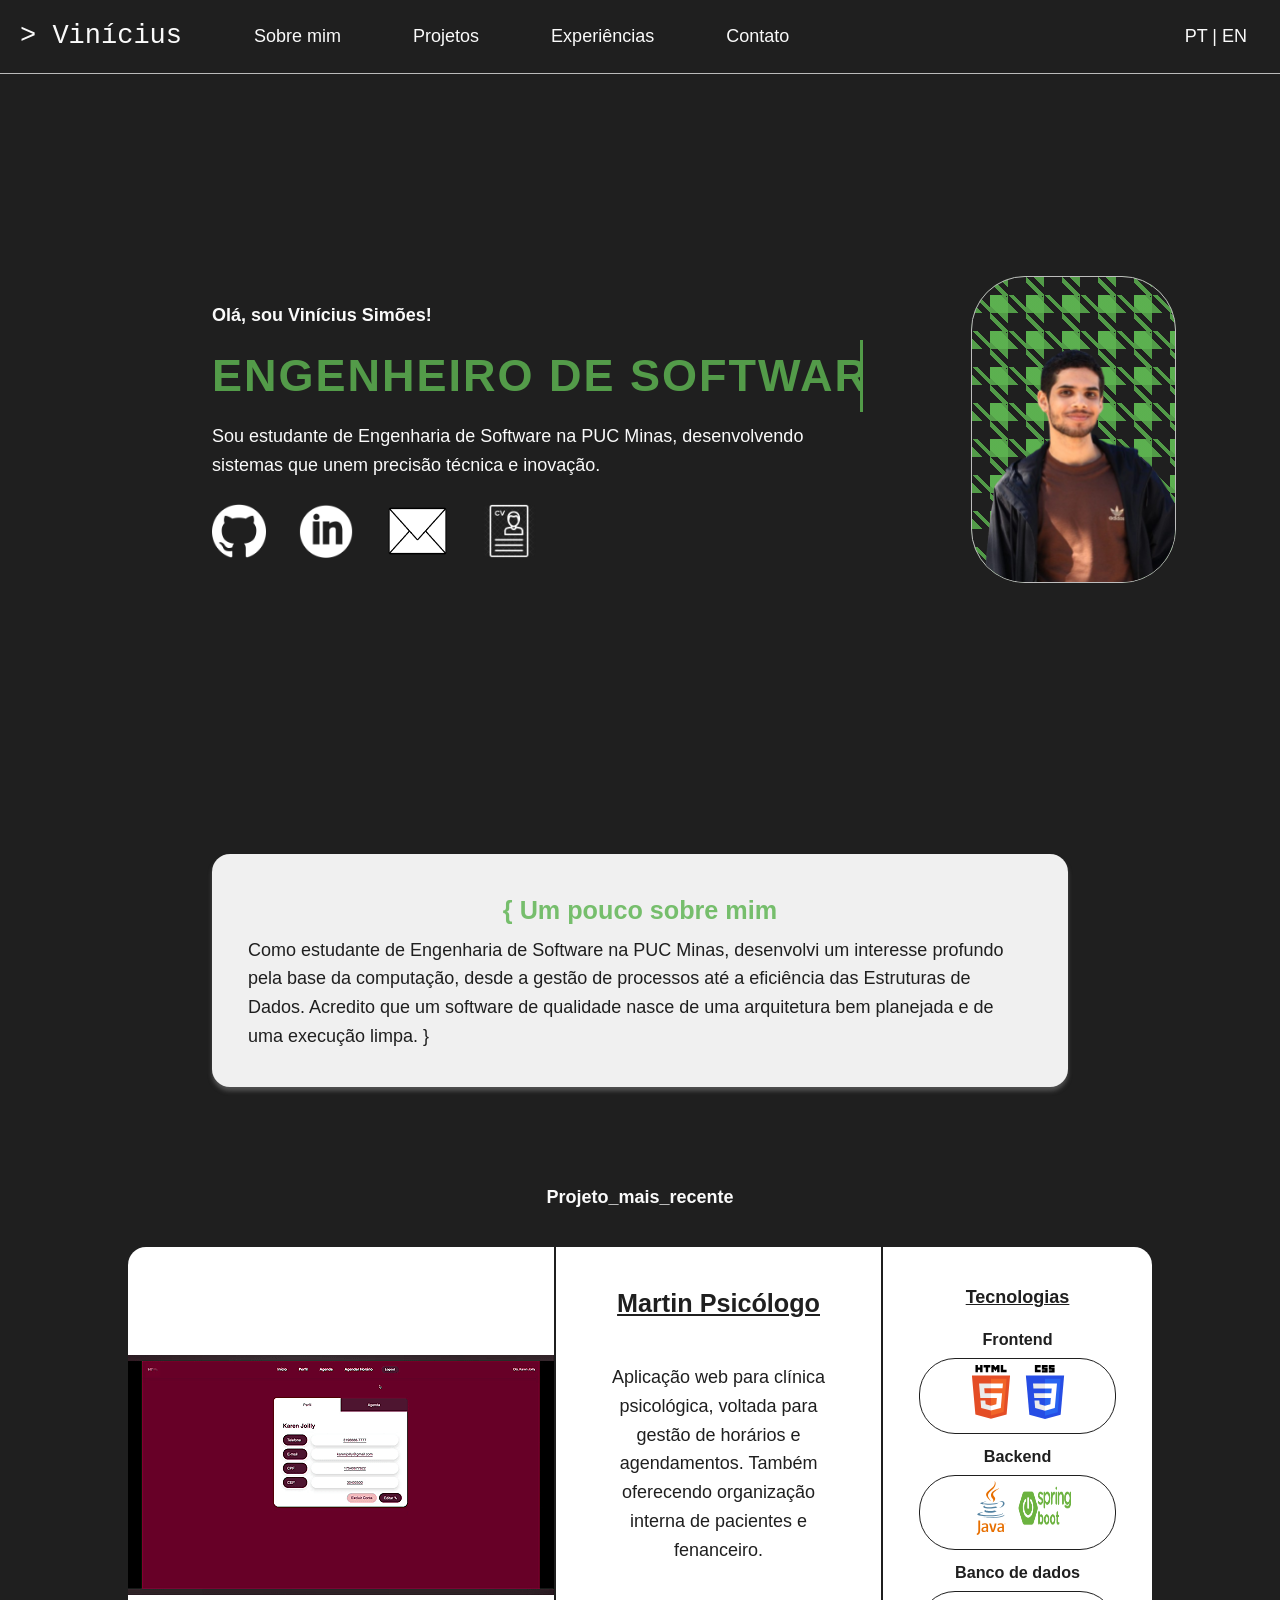
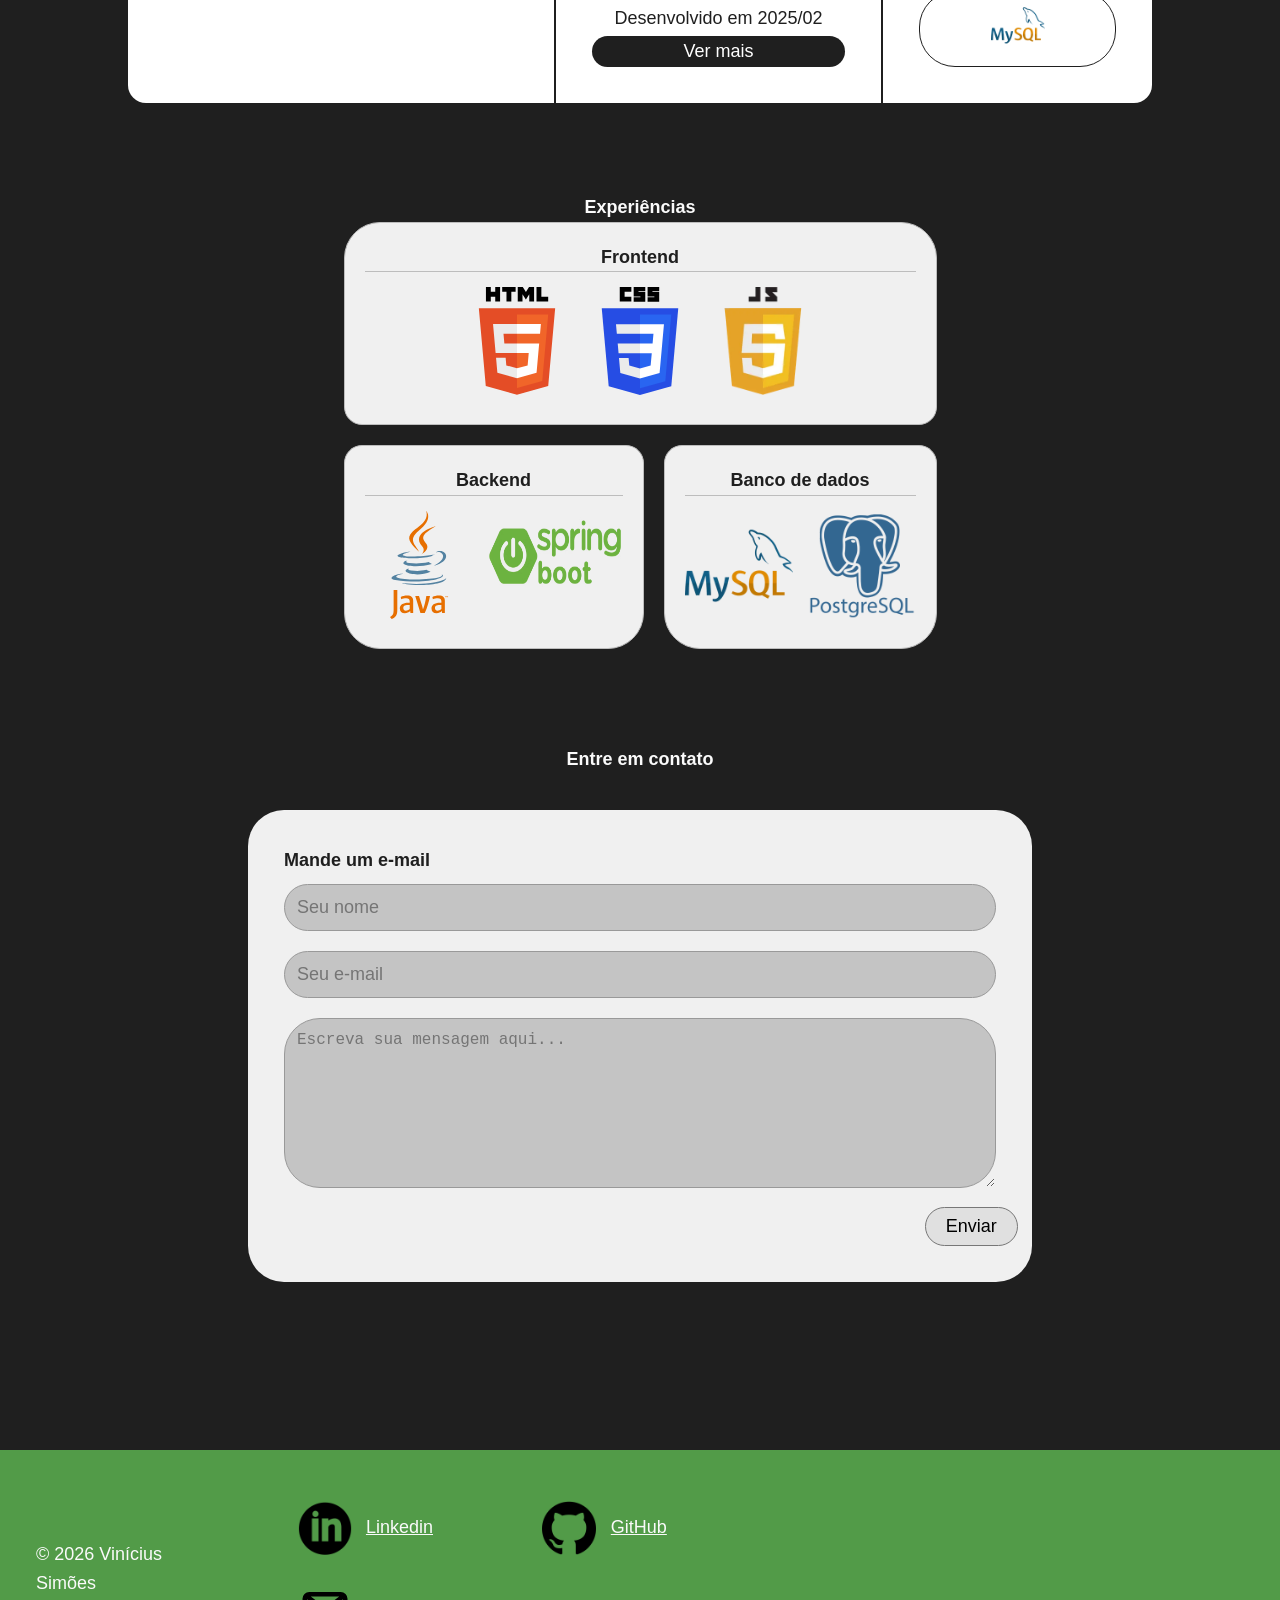
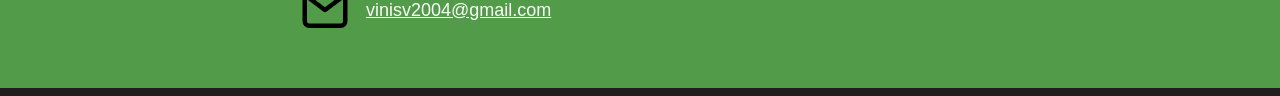
==== commit 81b2e287: "forms ajustado + ajuste css hero" ====
--- a/src/index.html
+++ b/src/index.html
@@ -71,8 +71,8 @@
 
             <!-- Projetos -->
             <section id="projetos" class="projetos-container">
-                <h2 class="lang-br">Principais projetos_</h2>
-                <h2 class="lang-eng">Main projects_</h2>
+                <h2 class="lang-br">Projeto_mais_recente</h2>
+                <h2 class="lang-eng">Most_Recent_Project</h2>
 
                 <!-- Projeto 1 -->
                 <article class="projeto-card">
@@ -108,7 +108,7 @@
                     </div>
                 </article>
 
-                <!-- Projeto 2 -->
+                <!-- Projeto 2 
                 <article class="projeto-card">
                     <div class="projeto-image"> </div>
                     <div class="projeto-info">
@@ -142,6 +142,7 @@
                     </div>
                 </article>
             </section>
+            -->
 
             <!-- Experiências -->
             <section id="experiencias" class="experiencias-container">
@@ -152,7 +153,6 @@
                     <!-- Experiência 1 -->
                     <div class="experiencia-categoria">
                         <h3> Frontend </h3>
-                        <img src="https://github-readme-stats.vercel.app/api/top-langs/?username=ViniSimoesV&layout=compact&langs_count=7&theme=dracula" alt="Minhas Linguagens" />
                         <div class="tec-list">
                             <div class="tec-item"><img src="../assets/imgs/html-icon.svg" alt="HTML-icon"> </div>
                             <div class="tec-item"><img src="../assets/imgs/css-icon.svg" alt="CSS-icon"> </div>
@@ -190,12 +190,9 @@
                     <h3 class="lang-br">Mande um e-mail</h3>
                     <h3 class="lang-eng">Send me an email</h3>
 
-                    <input type="text" name="name" placeholder="Seu nome" class="lang-br" required>
-                    <input type="text" name="name" placeholder="Your name" class="lang-eng" required>
-                    <input type="email" name="email" placeholder="Seu e-mail" class="lang-br" required>
-                    <input type="email" name="email" placeholder="Your email" class="lang-eng" required>
-                    <textarea name="message" placeholder="Escreva sua mensagem aqui..." class="lang-br" rows="8" required></textarea>
-                    <textarea name="message" placeholder="Write your message here..." class="lang-eng" rows="8" required></textarea>
+                    <input type="text" name="name" id="form-name" placeholder="Seu nome" required>
+                    <input type="email" name="email" id="form-email" placeholder="Seu e-mail" required>
+                    <textarea name="message" id="form-message" placeholder="Escreva sua mensagem aqui..." rows="8" required></textarea>
 
                     <button type="submit" class="lang-br">Enviar</button>
                     <button type="submit" class="lang-eng">Submit</button>
--- a/src/style.css
+++ b/src/style.css
@@ -90,9 +90,13 @@
 
 .lang-eng { display: none; }
 
-body.en-active .lang-br { display: none; }
-
-body.en-active .lang-eng { display: inline-block; }
+body.en-active .lang-br { 
+    display: none !important; 
+}
+
+body.en-active .lang-eng { 
+    display: revert !important; 
+}
 
 
 
@@ -143,7 +147,12 @@
     max-width: 20rem;
     border-radius: 3rem;
     border: 0.1rem solid var(--border-color);
+    background:
+    linear-gradient(-45deg, var(--destaque-color) 25%, transparent 25%, transparent 75%, var(--bg-color) 75%, var(--bg-color)) 0 0,
+    linear-gradient(-45deg, var(--bg-color) 25%, transparent 25%, transparent 75%, var(--destaque-color) 75%, var(--destaque-color)) 1em 1em,
+    linear-gradient(45deg, var(--bg-color) 17%, transparent 17%, transparent 25%, var(--bg-color) 25%, var(--bg-color) 36%, transparent 36%, transparent 64%, var(--bg-color) 64%, var(--bg-color) 75%, transparent 75%, transparent 83%, var(--bg-color) 83%) 1em 1em;
     background-color: var(--destaque-color);
+    background-size: 2em 2em;
 }
 
 @keyframes typing {
@@ -158,7 +167,7 @@
 
 
 /* --- Sobre Mim --- */
-.about-card h2 { text-align: center; margin-bottom: 20px; color: var(--destaque-color);}
+.about-card h2 { font-size: 1.4rem; text-align: center; margin-bottom: 5px; color: var(--destaque-color);}
 
 .about-card {
     color: var(--bg-color);
@@ -168,6 +177,7 @@
     text-align: left;
     font-size: larger;
     box-shadow: #77777791 0px 4px 4px;
+    width: 100%;
 }
 
 .about-card:hover {
@@ -305,6 +315,20 @@
 
 
 /* --- Experiências --- */
+
+.github-stats-container {
+    width: 100%;
+    display: flex;
+    justify-content: center;
+    margin-bottom: 20px;
+}
+
+.github-stats-container img {
+    max-width: 100%; /* Garante que não ultrapasse o card */
+    height: auto;
+    border-radius: 0.5rem;
+}
+
 .experiencias-container { 
     background: transparent;
     text-align: center;
